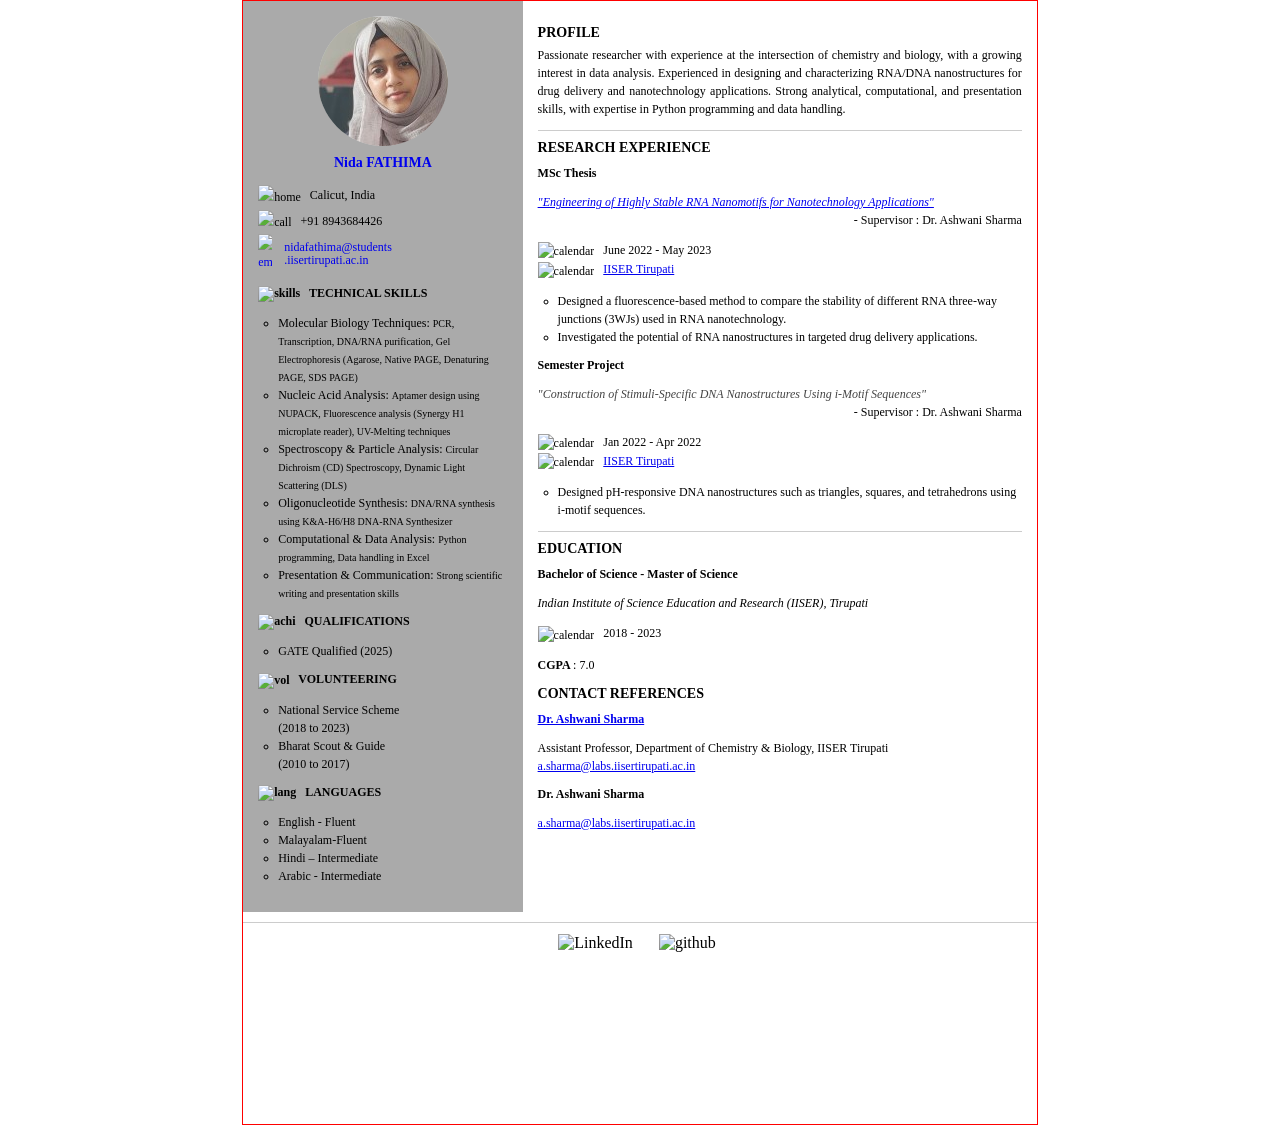
==== index.html @ d9ab9651 "cvy" ====
<!DOCTYPE html>

<html>

  <head>
    <title> Nida FATHIMA </title>
<!-- left column & right column-->
    <style>
      @page {
        size: A4;
        /*margin: 20mm;*/
      }
      body {
            width: 210mm;
    min-height: 297mm;
    margin: 0 auto;/*
        height: 842px;
        width: 595px;
        margin-left: auto;
        margin-right: auto;
        */
        /* delete later */ 
        border: 1px solid red;
      }
      h1 {
        font-size: 14px;
      }
      h2 {
        font-size: 12px;
      }
      p, ul {
        font-size: 12px;
        /* font-family: Verdana,Geneva,sans-serif; */
        font-family: Georgia, serif;
        line-height: 1.5;
      }
      .container {
        display: flex;
        width: 100%;
        justify-content: space-between;
        margin: 0 auto;
        /*background-color: lightgray;*/
      }
      .div1 {
        width: 34%; /* % of the container width */
        height: 90%; 
        overflow: hidden;
        background-color: #aaa;
        margin: 0 auto; /* Centers the div horizontally */
        padding: 15px;
        /*border: 1px solid blue;*/
      }
      .div2 {
        width: 66%; /* % of the container width */
        height: 90%; 
        overflow: hidden;
        background-color: white;
        margin: 0 auto; /* Centers the div horizontally */
        padding: 15px;
        /*border: 1px solid green;*/
      }
      .circle-container {
        position: relative;
        width: 130px; /* Circle width */
        height: 130px; /* Circle height */
        border-radius: 50%; /* Makes the container circular */
        overflow: hidden; /* Ensures the image stays within the circle */
        background-color: lightgray; /* Optional background for visualization */
        margin: 0px auto; /* Centers the container */
      }
      .circle-image {
        position: absolute;
        top: -10px; /* Moves the image upwards */
        left: 0;
        width: 100%; /* Ensures the image fits the width of the container */
        height: auto; /* Maintains aspect ratio */
        object-fit: cover; /* Crops the image to fit the circle */
      }
      .icon-text {
        display: inline-flex;
        align-items: center;
        gap: 20px; /* Space between icon and text */
      }
      .icon {
        width: 20px;
        height: 20px;
        background-size: cover;
        display: inline-block;
      }
      .icon-inline {
        height: auto; 
        vertical-align: middle;
        width: 14px;
        margin-right: 6px;
      }
    </style>
  </head>

  <body>
      
    <!-----------------  CONTAINER FOR WHOLE PAGE --------------------------------------------->
    <div class="container">

      <!-----------------    LEFT SIDE COLUMN  ------------------------------------------------>
      <div class="div1">
        <!-- my photo (may be removed)-->
        <div class="circle-container">
          <img src="Nida.jpeg" alt="photo" style="position: relative; top: 1px; right : 10px">
          </img>
        </div>
        
        <!-- my name (fixme:  github link)-->
        <h1>
          <a href="https://fathimanidaa.github.io/" style="text-align: center; display: block; margin: 0 auto; text-decoration: none;" target="_blank">Nida FATHIMA</a>
        </h1>

        <!--div style="display: flex; flex-direction: column; gap: 0px;">
  
          <div style="display: flex; align-items: center; padding: 0; margin: 0;">
            <img src="icons/location.png" style="width: 16px; height: 16px; margin-right: 5px;">
            <p>Calicut, India</p>
          </div>

          <div style="display: flex; align-items: center; padding: 0; margin: 0;">
            <img src="icons/call.png" style="width: 16px; height: 16px; margin-right: 5px;">
            <p>+91 8943684426</p>
          </div>

          <div style="display: flex; align-items: center; padding: 0; margin: 0;">
            <img src="icons/email.png" style="width: 16px; height: 16px; margin-right: 5px;">
            <p>
              <a href="mailto:nidafathima@students.iisertirupati.ac.in" style="display: flex; align-items: center; text-decoration: none; gap: 6px;">
                <span>
                  <span style="display: block;line-height:1.1;">nidafathima@students</span>
                  <span style="display: block;line-height:1.1;">.iisertirupati.ac.in</span>
                </span>
              </a>
            </p>
          </div>

        </div-->

        <!-- contact me -->
        <p style = "line-height:2;">
          <span style = "display: block;">
            <img src="icons/location.png" alt="home" class="icon-inline"> Calicut, India
          </span>
          <span style = "display: block;">
            <img src="icons/call.png" alt="call" class="icon-inline"> +91 8943684426 
          </span>
          <span style = "display: block;">
            <a href="mailto:nidafathima@students.iisertirupati.ac.in" style="display: flex; align-items: center; text-decoration: none; gap: 6px;">
              <img src="icons/email.png" alt="email" class="icon-inline">
              <span>
                <span style="display: block;line-height:1.1;">nidafathima@students</span>
                <span style="display: block;line-height:1.1;">.iisertirupati.ac.in</span>
              </span>
            </a>
          </span>
        </p>

        <!-- Skills -->
        <h2>
          <img src="icons/skills.png" alt="skills" class="icon-inline"> 
          TECHNICAL SKILLS
        </h2>
        <ul style="list-style-type: circle; padding-left: 10px; margin-left: 10px;">
          <li> 
            <span style = "display:black;">
              Molecular Biology Techniques: 
            </span>
            <span style = "display:black; font-size: 10px;">
              PCR, Transcription, DNA/RNA purification, Gel Electrophoresis (Agarose, Native PAGE, Denaturing PAGE, SDS PAGE)
            </span>
          <li> 
            <span style = "display:black;">
              Nucleic Acid Analysis: 
            </span>
            <span style = "display:black; font-size: 10px;">
              Aptamer design using NUPACK, Fluorescence analysis (Synergy H1 microplate reader), UV-Melting techniques
            </span>
          <li> 
            <span style = "display:black;">
              Spectroscopy & Particle Analysis: 
            </span>
            <span style = "display:black; font-size: 10px;">
              Circular Dichroism (CD) Spectroscopy, Dynamic Light Scattering (DLS)
            </span>
          <li> 
            <span style = "display:black;">
              Oligonucleotide Synthesis: 
            </span>
            <span style = "display:black; font-size: 10px;">
              DNA/RNA synthesis using K&A-H6/H8 DNA-RNA Synthesizer
            </span>
          <li> 
            <span style = "display:black;">
              Computational & Data Analysis: 
            </span>
            <span style = "display:black; font-size: 10px;">
              Python programming, Data handling in Excel
            </span>
          <li> 
            <span style = "display:black;">
              Presentation & Communication: 
            </span>
            <span style = "display:black; font-size: 10px;">
              Strong scientific writing and presentation skills
            </span>
        </ul>

        <!-- Inerests -->
        <h2>
          <img src="icons/achievements.png" alt="achi" class="icon-inline"> 
          QUALIFICATIONS
        </h2>
        <ul style="list-style-type: circle; padding-left: 10px; margin-left: 10px;">
          <li> GATE Qualified (2025)
        </ul>

        <!-- Inerests -->
        <h2> 
          <img src="icons/volunteering.png" alt="vol" class="icon-inline"> 
          VOLUNTEERING
        </h2>
        <ul style="list-style-type: circle; padding-left: 10px; margin-left: 10px;">
          <li> 
            <span style = "display: block"> 
              National Service Scheme 
            </span>
            <span style = "display: block"> 
              (2018 to 2023)
            </span>
          <li> 
            <span style = "display: block"> 
              Bharat Scout & Guide  
            </span>
            <span style = "display: block"> 
              (2010 to 2017)
            </span>
        </ul>

        <!-- Inerests -->
        <h2>
          <img src="icons/lang.png" alt="lang" class="icon-inline"> 
          LANGUAGES
        </h2>
        <ul style="list-style-type: circle; padding-left: 10px; margin-left: 10px;">
          <li> English - Fluent 
          <li> Malayalam-Fluent
          <li> Hindi – Intermediate
          <li> Arabic - Intermediate
        </ul>

      </div>
      <!-----------------  end of  LEFT SIDE COLUMN  ------------------------------------------>


      <!-----------------  RIGHT SIDE COLUMN  ------------------------------------------------>
      <div class="div2">
        <h1> PROFILE </h1>
        <p style="margin-top: -5px;  text-align: justify; margin-left: 0px; margin-right: 0px;"> 
          Passionate researcher with experience at the intersection of chemistry and biology, with a growing interest in data analysis. Experienced in designing and characterizing RNA/DNA nanostructures for drug delivery and nanotechnology applications. Strong analytical, computational, and presentation skills, with expertise in Python programming and data handling.
        </p>
        
        <div style="height: 1px; background-color: #ccc; width: 100%; margin-top: 10px;"></div>

        <!-- Job/research experiences  -->
        <h1>
          <!--img src="icons/job.png" alt="exper" class="icon-inline"--> 
          RESEARCH EXPERIENCE 
        </h1>

        <div class="job">
          <h2> MSc Thesis </h2>
          <p> 
            <span style = "color: #444; display: block; font-style: italic;">
              <a href = "https://github.com/basilkottilingal/Nida-CV/MasterThesis.pdf" target="_blank">
              "Engineering of Highly Stable RNA Nanomotifs for Nanotechnology Applications"
              </a>
            </span>
            <span style = "display: block; text-align:right">
            - Supervisor : Dr. Ashwani Sharma
            </span>
          </p>
          <p> 
            <span style = "display: block; text-align:light">
              <img src="icons/calendar.png" alt="calendar" class="icon-inline">
              June 2022 - May 2023 
            </span>
            <span style = "display: block; text-align:light">
              <img src="icons/location.png" alt="calendar" class="icon-inline">
              <a href="https://www.iisertirupati.ac.in/" target="_blank">IISER Tirupati</a>
            </span>
          </p>
          <ul style="list-style-type: circle; padding-left: 10px; margin-left: 10px;">
            <li> Designed a fluorescence-based method to compare the stability of different RNA three-way junctions (3WJs) used in RNA nanotechnology.
            <li> Investigated the potential of RNA nanostructures in targeted drug delivery applications.
          </ul>
        </div>

        <div class="job">
          <h2> Semester Project </h2>
          <p> 
            <span style = "color: #444; display: block; font-style: italic;">
              "Construction of Stimuli-Specific DNA Nanostructures Using i-Motif Sequences" 
            </span>
            <span style = "display: block; text-align:right">
            - Supervisor : Dr. Ashwani Sharma
            </span>
          </p>
          <p> 
            <span style = "display: block; text-align:light">
              <img src="icons/calendar.png" alt="calendar" class="icon-inline">
              Jan 2022 - Apr 2022
            </span>
            <span style = "display: block; text-align:light">
              <img src="icons/location.png" alt="calendar" class="icon-inline">
              <a href="https://www.iisertirupati.ac.in/" target="_blank">IISER Tirupati</a>
            </span>
          </p>
          <ul style="list-style-type: circle; padding-left: 10px; margin-left: 10px;">
            <li> Designed pH-responsive DNA nanostructures such as triangles, squares, and tetrahedrons using i-motif sequences. 
          </ul>
        </div>

          
        <div style="height: 1px; background-color: #ccc; width: 100%; margin-top: 10px;"></div>

        <!-- Education  -->
        <h1>
          <!--img src="icons/education.png" alt="exper" class="icon-inline"--> 
          EDUCATION
        </h1>
        <div class="job">
          <h2> Bachelor of Science - Master of Science </h2>
          <p> 
            <i>
              Indian Institute of Science Education and Research (IISER), Tirupati
            </i>
          </p>
          <p>
            <img src="icons/calendar.png" alt="calendar" class="icon-inline">
            2018 - 2023
          </p>
          <p>
            <b> CGPA </b> : 7.0
          </p>
        </div>

        
        <!-- Contact Reference  -->
        <h1>
          <!--img src="icons/education.png" alt="exper" class="icon-inline"--> 
          CONTACT REFERENCES
        </h1>
        <div class="job">
          <h2> 
            <a href = "https://www.iisertirupati.ac.in/faculty-details/?faculty_id=Bio-3&id=2124" target="_blank">Dr. Ashwani Sharma 
            </a>
          </h2>
          <p> 
            Assistant Professor, Department of Chemistry & Biology, IISER Tirupati
            <a href="a.sharma@labs.iisertirupati.ac.in">a.sharma@labs.iisertirupati.ac.in</a>
          </p>
        </div>
        <div class="job">
          <h2> Dr. Ashwani Sharma </h2>
          <p> 
            <a href="a.sharma@labs.iisertirupati.ac.in">a.sharma@labs.iisertirupati.ac.in</a>
          </p>
        </div>

      </div>
      <!-----------------  end of RIGHT SIDE COLUMN  ------------------------------------------>


    </div>
    <!----------------- end of CONTAINER FOR WHOLE PAGE --------------------------------------->
        
    <div style="height: 1px; background-color: #ccc; width: 100%; margin-top: 10px;"></div>


    <div style="display: flex; justify-content: center; gap: 20px; align-items: center; padding: 10px;">


  <a href="https://www.linkedin.com/in/nida-fathima51?original_referer=" target="_blank" rel="noopener noreferrer" style="text-decoration: none; color: inherit;">
    <img src="icons/linkedin.png" alt="LinkedIn" class="icon-inline">
  </a>

  <a href="https://github.com/fathimanidaa" target="_blank" rel="noopener noreferrer" style="text-decoration: none; color: inherit;">
    <img src="icons/github.png" alt="github" class="icon-inline">
  </a>

</div>


  </body>

</html>
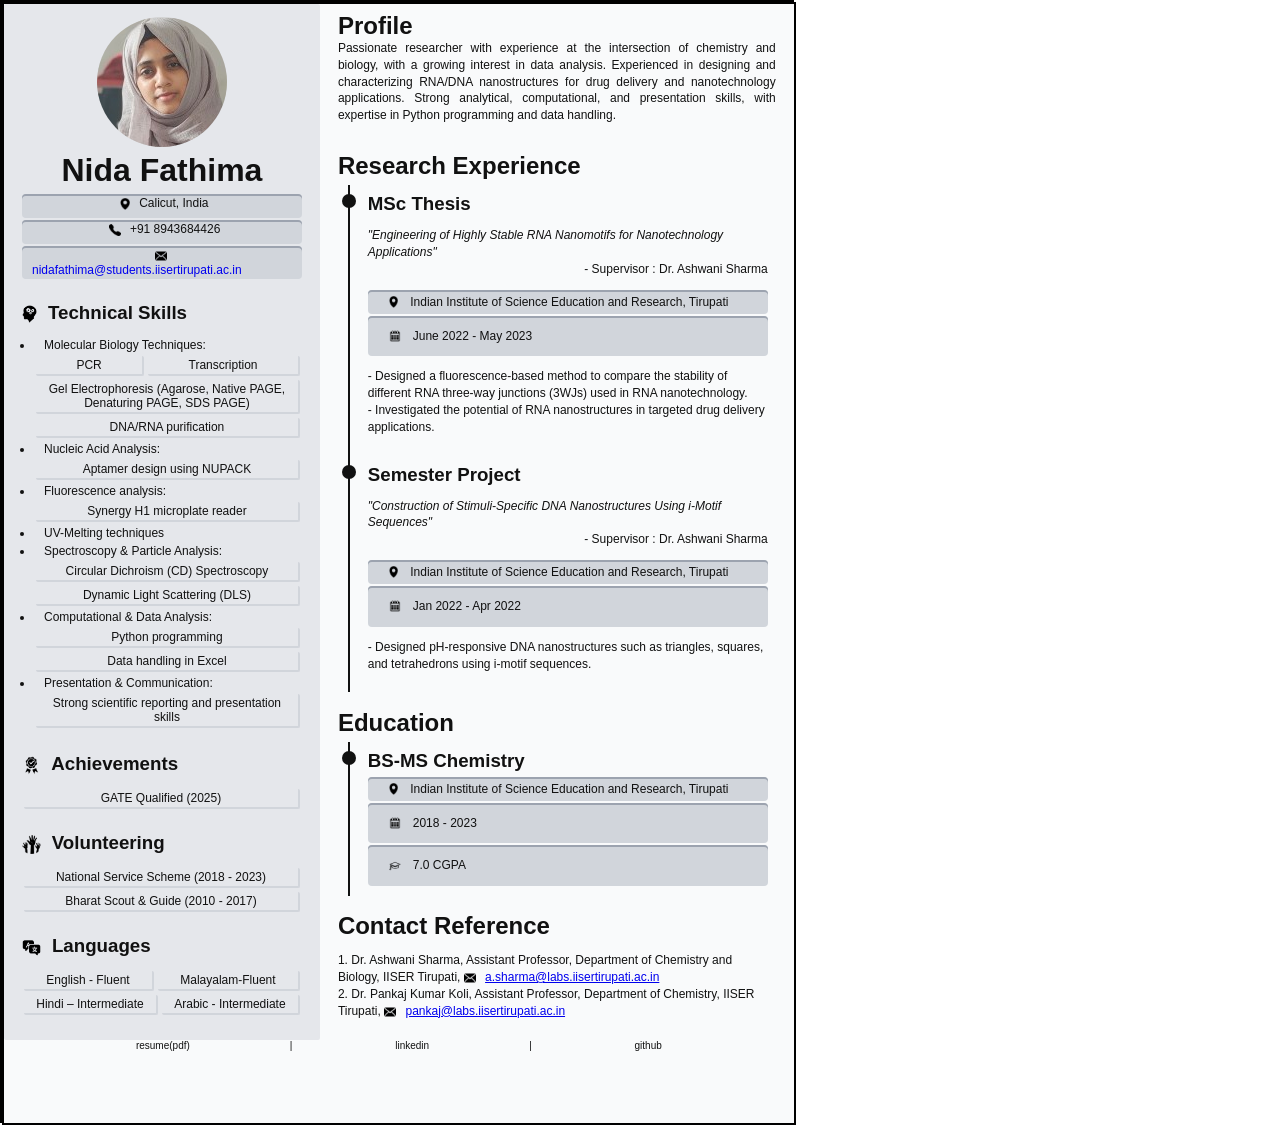
==== commit 5e1e8d69: "updated cv-2" ====
--- a/index.html
+++ b/index.html
@@ -1,400 +1,350 @@
+
 <!DOCTYPE html>
 
 <html>
 
   <head>
     <title> Nida FATHIMA </title>
-<!-- left column & right column-->
-    <style>
-      @page {
-        size: A4;
-        /*margin: 20mm;*/
-      }
-      body {
-            width: 210mm;
-    min-height: 297mm;
-    margin: 0 auto;/*
-        height: 842px;
-        width: 595px;
-        margin-left: auto;
-        margin-right: auto;
-        */
-        /* delete later */ 
-        border: 1px solid red;
-      }
-      h1 {
-        font-size: 14px;
-      }
-      h2 {
-        font-size: 12px;
-      }
-      p, ul {
-        font-size: 12px;
-        /* font-family: Verdana,Geneva,sans-serif; */
-        font-family: Georgia, serif;
-        line-height: 1.5;
-      }
-      .container {
-        display: flex;
-        width: 100%;
-        justify-content: space-between;
-        margin: 0 auto;
-        /*background-color: lightgray;*/
-      }
-      .div1 {
-        width: 34%; /* % of the container width */
-        height: 90%; 
-        overflow: hidden;
-        background-color: #aaa;
-        margin: 0 auto; /* Centers the div horizontally */
-        padding: 15px;
-        /*border: 1px solid blue;*/
-      }
-      .div2 {
-        width: 66%; /* % of the container width */
-        height: 90%; 
-        overflow: hidden;
-        background-color: white;
-        margin: 0 auto; /* Centers the div horizontally */
-        padding: 15px;
-        /*border: 1px solid green;*/
-      }
-      .circle-container {
-        position: relative;
-        width: 130px; /* Circle width */
-        height: 130px; /* Circle height */
-        border-radius: 50%; /* Makes the container circular */
-        overflow: hidden; /* Ensures the image stays within the circle */
-        background-color: lightgray; /* Optional background for visualization */
-        margin: 0px auto; /* Centers the container */
-      }
-      .circle-image {
-        position: absolute;
-        top: -10px; /* Moves the image upwards */
-        left: 0;
-        width: 100%; /* Ensures the image fits the width of the container */
-        height: auto; /* Maintains aspect ratio */
-        object-fit: cover; /* Crops the image to fit the circle */
-      }
-      .icon-text {
-        display: inline-flex;
-        align-items: center;
-        gap: 20px; /* Space between icon and text */
-      }
-      .icon {
-        width: 20px;
-        height: 20px;
-        background-size: cover;
-        display: inline-block;
-      }
-      .icon-inline {
-        height: auto; 
-        vertical-align: middle;
-        width: 14px;
-        margin-right: 6px;
-      }
-    </style>
+    <!--link rel="stylesheet" type="text/css" href="styles.css"-->
+    <meta charset="utf-8">
+    <meta name="viewport" content="width=device-width, initial-scale=1">
+    <link rel="stylesheet" href="./styles.css">
   </head>
-
   <body>
-      
-    <!-----------------  CONTAINER FOR WHOLE PAGE --------------------------------------------->
-    <div class="container">
-
-      <!-----------------    LEFT SIDE COLUMN  ------------------------------------------------>
-      <div class="div1">
-        <!-- my photo (may be removed)-->
+
+
+  <div class = "paper">
+  <div class = "container">
+  
+    <div class = "left-container">
+
+
+      <!-- FIRST TILE IN THE LEFT COLUMN -->
+      <!-- PICTURE AND CONTACT DETAILS -->
+			<div class="tile">
+        <!-- PIC -->
         <div class="circle-container">
-          <img src="Nida.jpeg" alt="photo" style="position: relative; top: 1px; right : 10px">
+          <img src="Nida.jpeg" alt="photo" style="position: relative; top: 1px; right : 20px">
           </img>
         </div>
-        
-        <!-- my name (fixme:  github link)-->
-        <h1>
-          <a href="https://fathimanidaa.github.io/" style="text-align: center; display: block; margin: 0 auto; text-decoration: none;" target="_blank">Nida FATHIMA</a>
+        <h1 style="text-align:center"> 
+          <a href="https://fathimanidaa.github.io/" style="display: flex; align-items: center;justify-content: center; text-decoration: none; color:inherit" target="_blank">
+            Nida Fathima 
+          </a>
         </h1>
-
-        <!--div style="display: flex; flex-direction: column; gap: 0px;">
-  
-          <div style="display: flex; align-items: center; padding: 0; margin: 0;">
-            <img src="icons/location.png" style="width: 16px; height: 16px; margin-right: 5px;">
-            <p>Calicut, India</p>
-          </div>
-
-          <div style="display: flex; align-items: center; padding: 0; margin: 0;">
-            <img src="icons/call.png" style="width: 16px; height: 16px; margin-right: 5px;">
-            <p>+91 8943684426</p>
-          </div>
-
-          <div style="display: flex; align-items: center; padding: 0; margin: 0;">
-            <img src="icons/email.png" style="width: 16px; height: 16px; margin-right: 5px;">
-            <p>
-              <a href="mailto:nidafathima@students.iisertirupati.ac.in" style="display: flex; align-items: center; text-decoration: none; gap: 6px;">
-                <span>
-                  <span style="display: block;line-height:1.1;">nidafathima@students</span>
-                  <span style="display: block;line-height:1.1;">.iisertirupati.ac.in</span>
-                </span>
-              </a>
-            </p>
-          </div>
-
-        </div-->
-
-        <!-- contact me -->
-        <p style = "line-height:2;">
-          <span style = "display: block;">
-            <img src="icons/location.png" alt="home" class="icon-inline"> Calicut, India
-          </span>
-          <span style = "display: block;">
-            <img src="icons/call.png" alt="call" class="icon-inline"> +91 8943684426 
-          </span>
-          <span style = "display: block;">
-            <a href="mailto:nidafathima@students.iisertirupati.ac.in" style="display: flex; align-items: center; text-decoration: none; gap: 6px;">
-              <img src="icons/email.png" alt="email" class="icon-inline">
+        <!-- CONTACT INFO -->
+        <div class="tile-info" style="text-align:center">
+            <i class="fa fa-certificate" aria-hidden="true"></i>
+            <img src="./icons/location.png" alt="home" class="icon-inline"> Calicut, India
+        </div>
+        <div class="tile-info" style="text-align:center">
+            <i class="fa fa-certificate" aria-hidden="true"></i>
+            <img src="./icons/call.png" alt="call" class="icon-inline"> +91 8943684426 
+        </div>
+        <div class="tile-info" style="text-align:center">
+            <i class="fa fa-certificate" aria-hidden="true"></i>
               <span>
-                <span style="display: block;line-height:1.1;">nidafathima@students</span>
-                <span style="display: block;line-height:1.1;">.iisertirupati.ac.in</span>
-              </span>
-            </a>
-          </span>
-        </p>
-
-        <!-- Skills -->
-        <h2>
-          <img src="icons/skills.png" alt="skills" class="icon-inline"> 
-          TECHNICAL SKILLS
-        </h2>
-        <ul style="list-style-type: circle; padding-left: 10px; margin-left: 10px;">
+                <img src="./icons/email.png" alt="email" class="icon-inline">
+              </span>
+              <span>
+                <a href="mailto:nidafathima@students.iisertirupati.ac.in" style="display: flex; align-items: center; text-decoration: none; gap: 6px;" target="_blank">
+                  nidafathima@students.iisertirupati.ac.in
+                </a>
+              </span>
+        </div>
+			</div> <!-- tile -->
+
+
+      <!-- SECOND TILE IN THE LEFT COLUMN -->
+      <!-- TECHNICAL SKILLS -->
+			<div class="tile" >
+				<h3>
+          <img src="./icons/skills.png" alt="skills" class="icon-inline"> 
+          Technical Skills
+        </h3>
+        <ul class="keywords-head">
+        <!--p> <b> Molecular Biology Techniques: </b> </p-->
+        <li> Molecular Biology Techniques: </li>
+        <ul class="keywords">
+          <li> PCR </li>
+          <li> Transcription </li>
+          <li> Gel Electrophoresis (Agarose, Native PAGE, Denaturing PAGE, SDS PAGE) </li>
+          <li> DNA/RNA purification </li>
+        </ul>
+        <!--p> <b> Nucleic Acid Analysis: </b></p-->
+        <li> Nucleic Acid Analysis: </li>
+        <ul class="keywords">
+          <li> Aptamer design using NUPACK </li>
+        </ul>
+        <li> Fluorescence analysis: </li>
+        <ul class="keywords">
+          <li> Synergy H1 microplate reader </li>
+        </ul>
+        <li> UV-Melting techniques </li>
+        <!--p> <b> Spectroscopy & Particle Analysis: </b></p-->
+        <li> Spectroscopy & Particle Analysis: </li>
+        <ul class="keywords">
+          <li>Circular Dichroism (CD) Spectroscopy </li>
+          <li> Dynamic Light Scattering (DLS) </li>
+        </ul>
+        <!--p><b>Computational & Data Analysis: </b></p-->
+        <li>Computational & Data Analysis: </li>
+        <ul class="keywords">
+           <li> Python programming </li>
+           <li> Data handling in Excel </li>
+        </ul>
+        <!--p><b> Presentation & Communication: </b></p-->       
+        <li> Presentation & Communication: </li>       
+        <ul class="keywords">
+           <li> Strong scientific reporting and presentation skills </li>
+        </ul>
+        </ul>
+			</div> <!-- tile -->
+
+      <!-- THIRD TILE IN THE LEFT COLUMN -->
+      <!-- ACHI SKILLS -->
+			<div class="tile">
+				<h3>
+          <img src="./icons/achievements.png" alt="achi" class="icon-inline"> 
+          Achievements
+        </h3>
+        <ul class="keywords">
+           <li>
+                <a href="https://en.wikipedia.org/wiki/Graduate_Aptitude_Test_in_Engineering" style="display: flex; align-items: center; justify-content: center; text-decoration: none; color:inherit" target="_blank">
+              GATE Qualified (2025)
+                </a>
+           </li>
+        </ul>
+      </div>
+
+
+      <!-- FOURTH TILE IN THE LEFT COLUMN -->
+      <!-- VOLUNTEERING -->
+			<div class="tile">
+				<h3>
+          <img src="./icons/volunteering.png" alt="volunt" class="icon-inline"> 
+          Volunteering
+        </h3>
+        <ul class="keywords">
           <li> 
-            <span style = "display:black;">
-              Molecular Biology Techniques: 
-            </span>
-            <span style = "display:black; font-size: 10px;">
-              PCR, Transcription, DNA/RNA purification, Gel Electrophoresis (Agarose, Native PAGE, Denaturing PAGE, SDS PAGE)
-            </span>
+              National Service Scheme 
+              (2018 - 2023)
           <li> 
-            <span style = "display:black;">
-              Nucleic Acid Analysis: 
-            </span>
-            <span style = "display:black; font-size: 10px;">
-              Aptamer design using NUPACK, Fluorescence analysis (Synergy H1 microplate reader), UV-Melting techniques
-            </span>
-          <li> 
-            <span style = "display:black;">
-              Spectroscopy & Particle Analysis: 
-            </span>
-            <span style = "display:black; font-size: 10px;">
-              Circular Dichroism (CD) Spectroscopy, Dynamic Light Scattering (DLS)
-            </span>
-          <li> 
-            <span style = "display:black;">
-              Oligonucleotide Synthesis: 
-            </span>
-            <span style = "display:black; font-size: 10px;">
-              DNA/RNA synthesis using K&A-H6/H8 DNA-RNA Synthesizer
-            </span>
-          <li> 
-            <span style = "display:black;">
-              Computational & Data Analysis: 
-            </span>
-            <span style = "display:black; font-size: 10px;">
-              Python programming, Data handling in Excel
-            </span>
-          <li> 
-            <span style = "display:black;">
-              Presentation & Communication: 
-            </span>
-            <span style = "display:black; font-size: 10px;">
-              Strong scientific writing and presentation skills
-            </span>
-        </ul>
-
-        <!-- Inerests -->
-        <h2>
-          <img src="icons/achievements.png" alt="achi" class="icon-inline"> 
-          QUALIFICATIONS
-        </h2>
-        <ul style="list-style-type: circle; padding-left: 10px; margin-left: 10px;">
-          <li> GATE Qualified (2025)
-        </ul>
-
-        <!-- Inerests -->
-        <h2> 
-          <img src="icons/volunteering.png" alt="vol" class="icon-inline"> 
-          VOLUNTEERING
-        </h2>
-        <ul style="list-style-type: circle; padding-left: 10px; margin-left: 10px;">
-          <li> 
-            <span style = "display: block"> 
-              National Service Scheme 
-            </span>
-            <span style = "display: block"> 
-              (2018 to 2023)
-            </span>
-          <li> 
-            <span style = "display: block"> 
               Bharat Scout & Guide  
-            </span>
-            <span style = "display: block"> 
-              (2010 to 2017)
-            </span>
-        </ul>
-
-        <!-- Inerests -->
-        <h2>
-          <img src="icons/lang.png" alt="lang" class="icon-inline"> 
-          LANGUAGES
-        </h2>
-        <ul style="list-style-type: circle; padding-left: 10px; margin-left: 10px;">
+              (2010 - 2017)
+        </ul>
+      </div>
+
+      <!-- FIFTH TILE IN THE LEFT COLUMN -->
+      <!-- LANGUAGES -->
+			<div class="tile">
+				<h3>
+          <img src="./icons/lang.png" alt="lang" class="icon-inline"> 
+          Languages
+        </h3>
+        <ul class="keywords">
           <li> English - Fluent 
           <li> Malayalam-Fluent
           <li> Hindi – Intermediate
           <li> Arabic - Intermediate
         </ul>
-
       </div>
-      <!-----------------  end of  LEFT SIDE COLUMN  ------------------------------------------>
-
-
-      <!-----------------  RIGHT SIDE COLUMN  ------------------------------------------------>
-      <div class="div2">
-        <h1> PROFILE </h1>
+
+    <!-- end of LEFT CNTAINER -->
+		</div> <!-- left-contianer-->
+
+
+  <!-----------RIGHT SIDE -->
+    <div class = "right-container">
+
+      <!-- FIRST TILE IN THE RIGHT COLUMN -->
+      <!-- ABOUT -->
+			<div class="tile" style = "padding-bottom:0.2em">
+        <h2> Profile </h2>
         <p style="margin-top: -5px;  text-align: justify; margin-left: 0px; margin-right: 0px;"> 
           Passionate researcher with experience at the intersection of chemistry and biology, with a growing interest in data analysis. Experienced in designing and characterizing RNA/DNA nanostructures for drug delivery and nanotechnology applications. Strong analytical, computational, and presentation skills, with expertise in Python programming and data handling.
         </p>
-        
-        <div style="height: 1px; background-color: #ccc; width: 100%; margin-top: 10px;"></div>
-
-        <!-- Job/research experiences  -->
-        <h1>
-          <!--img src="icons/job.png" alt="exper" class="icon-inline"--> 
-          RESEARCH EXPERIENCE 
-        </h1>
-
-        <div class="job">
-          <h2> MSc Thesis </h2>
-          <p> 
-            <span style = "color: #444; display: block; font-style: italic;">
-              <a href = "https://github.com/basilkottilingal/Nida-CV/MasterThesis.pdf" target="_blank">
-              "Engineering of Highly Stable RNA Nanomotifs for Nanotechnology Applications"
+      </div>
+
+
+	  <div class="tile" style = "padding-bottom:0.2em">
+      <h2> Research Experience </h2>
+			<div class="timeline-both">
+		    <div class="timeline-each">
+		      <div class="timeline-left">
+             <div class="timeline-line"></div>
+             <div class="timeline-circle"></div>
+		      </div>
+		      <div class="timeline-right">
+            <h3> MSc Thesis </h3>
+            <!-- TITLE -->
+            <p> 
+              <span style = "display: block; font-style: italic;">
+                <a href = "https://github.com/fathimanidaa/fathimanidaa.github.io/MasterThesis.pdf" style="display: flex; align-items: center;justify-content: center; text-decoration: none; color:inherit" target="_blank">
+                "Engineering of Highly Stable RNA Nanomotifs for Nanotechnology Applications"
+                </a>
+              </span>
+              <span style = "display: block; text-align:right">
+                - Supervisor : Dr. Ashwani Sharma
+              </span>
+            </p>
+            <!-- LOCATION -->
+            <div class="tile-info" style="display: flex;align-items: center;gap: 0.5em;">
+              <i class="fa fa-certificate" aria-hidden="true"></i>
+              <img src="./icons/location.png" alt="home" class="icon-inline"> 
+              <a href="https://www.iisertirupati.ac.in/" style="display: flex; align-items: center;justify-content: center; text-decoration: none; color:inherit" target="_blank">
+                Indian Institute of Science Education and Research, Tirupati
               </a>
-            </span>
-            <span style = "display: block; text-align:right">
-            - Supervisor : Dr. Ashwani Sharma
-            </span>
-          </p>
-          <p> 
-            <span style = "display: block; text-align:light">
-              <img src="icons/calendar.png" alt="calendar" class="icon-inline">
-              June 2022 - May 2023 
-            </span>
-            <span style = "display: block; text-align:light">
-              <img src="icons/location.png" alt="calendar" class="icon-inline">
-              <a href="https://www.iisertirupati.ac.in/" target="_blank">IISER Tirupati</a>
-            </span>
-          </p>
-          <ul style="list-style-type: circle; padding-left: 10px; margin-left: 10px;">
-            <li> Designed a fluorescence-based method to compare the stability of different RNA three-way junctions (3WJs) used in RNA nanotechnology.
-            <li> Investigated the potential of RNA nanostructures in targeted drug delivery applications.
-          </ul>
-        </div>
-
-        <div class="job">
-          <h2> Semester Project </h2>
-          <p> 
-            <span style = "color: #444; display: block; font-style: italic;">
-              "Construction of Stimuli-Specific DNA Nanostructures Using i-Motif Sequences" 
-            </span>
-            <span style = "display: block; text-align:right">
-            - Supervisor : Dr. Ashwani Sharma
-            </span>
-          </p>
-          <p> 
-            <span style = "display: block; text-align:light">
-              <img src="icons/calendar.png" alt="calendar" class="icon-inline">
-              Jan 2022 - Apr 2022
-            </span>
-            <span style = "display: block; text-align:light">
-              <img src="icons/location.png" alt="calendar" class="icon-inline">
-              <a href="https://www.iisertirupati.ac.in/" target="_blank">IISER Tirupati</a>
-            </span>
-          </p>
-          <ul style="list-style-type: circle; padding-left: 10px; margin-left: 10px;">
-            <li> Designed pH-responsive DNA nanostructures such as triangles, squares, and tetrahedrons using i-motif sequences. 
-          </ul>
-        </div>
-
-          
-        <div style="height: 1px; background-color: #ccc; width: 100%; margin-top: 10px;"></div>
-
-        <!-- Education  -->
-        <h1>
-          <!--img src="icons/education.png" alt="exper" class="icon-inline"--> 
-          EDUCATION
-        </h1>
-        <div class="job">
-          <h2> Bachelor of Science - Master of Science </h2>
-          <p> 
-            <i>
-              Indian Institute of Science Education and Research (IISER), Tirupati
-            </i>
-          </p>
-          <p>
-            <img src="icons/calendar.png" alt="calendar" class="icon-inline">
-            2018 - 2023
-          </p>
-          <p>
-            <b> CGPA </b> : 7.0
-          </p>
-        </div>
-
-        
-        <!-- Contact Reference  -->
-        <h1>
-          <!--img src="icons/education.png" alt="exper" class="icon-inline"--> 
-          CONTACT REFERENCES
-        </h1>
-        <div class="job">
-          <h2> 
-            <a href = "https://www.iisertirupati.ac.in/faculty-details/?faculty_id=Bio-3&id=2124" target="_blank">Dr. Ashwani Sharma 
-            </a>
-          </h2>
-          <p> 
-            Assistant Professor, Department of Chemistry & Biology, IISER Tirupati
-            <a href="a.sharma@labs.iisertirupati.ac.in">a.sharma@labs.iisertirupati.ac.in</a>
-          </p>
-        </div>
-        <div class="job">
-          <h2> Dr. Ashwani Sharma </h2>
-          <p> 
-            <a href="a.sharma@labs.iisertirupati.ac.in">a.sharma@labs.iisertirupati.ac.in</a>
-          </p>
-        </div>
-
-      </div>
-      <!-----------------  end of RIGHT SIDE COLUMN  ------------------------------------------>
-
-
-    </div>
-    <!----------------- end of CONTAINER FOR WHOLE PAGE --------------------------------------->
-        
-    <div style="height: 1px; background-color: #ccc; width: 100%; margin-top: 10px;"></div>
-
-
-    <div style="display: flex; justify-content: center; gap: 20px; align-items: center; padding: 10px;">
-
-
-  <a href="https://www.linkedin.com/in/nida-fathima51?original_referer=" target="_blank" rel="noopener noreferrer" style="text-decoration: none; color: inherit;">
-    <img src="icons/linkedin.png" alt="LinkedIn" class="icon-inline">
-  </a>
-
-  <a href="https://github.com/fathimanidaa" target="_blank" rel="noopener noreferrer" style="text-decoration: none; color: inherit;">
-    <img src="icons/github.png" alt="github" class="icon-inline">
-  </a>
-
-</div>
-
-
+            </div>
+            <!-- DURING -->
+            <div class="tile-info" style="display: flex;align-items: center;gap: 0.5em; padding-top :0; padding-bottom:0;">
+              <i class="fa fa-certificate" aria-hidden="true"></i>
+              <img src="./icons/calendar.png" alt="calendar" class="icon-inline">
+              <p>  June 2022 - May 2023 
+              </p>
+            </div>
+            <!-- DEscription of project --> 
+            <p>
+              <span style = "display: block;">
+               - Designed a fluorescence-based method to compare the stability of different RNA three-way junctions (3WJs) used in RNA nanotechnology.
+              </span> 
+              <span style = "display: block;">
+               - Investigated the potential of RNA nanostructures in targeted drug delivery applications.
+              </span> 
+            </p>
+		      </div>
+		    </div>
+        <!-- NEXT EXPERIENCE -->
+		    <div class="timeline-each">
+		      <div class="timeline-left">
+             <div class="timeline-line"></div>
+             <div class="timeline-circle"></div>
+		      </div>
+		      <div class="timeline-right">
+            <h3> Semester Project </h3>
+            <!-- TITLE -->
+            <p> 
+              <span style = "display: block; font-style: italic;">
+                "Construction of Stimuli-Specific DNA Nanostructures Using i-Motif Sequences" 
+              </span>
+              <span style = "display: block; text-align:right">
+                - Supervisor : Dr. Ashwani Sharma
+              </span>
+            </p>
+            <!-- LOCATION -->
+            <div class="tile-info" style="display: flex;align-items: center;gap: 0.5em;">
+              <i class="fa fa-certificate" aria-hidden="true"></i>
+              <img src="./icons/location.png" alt="home" class="icon-inline"> 
+              <a href="https://www.iisertirupati.ac.in/" style="display: flex; align-items: center;justify-content: center; text-decoration: none; color:inherit" target="_blank">
+                Indian Institute of Science Education and Research, Tirupati
+              </a>
+            </div>
+            <!-- DURING -->
+            <div class="tile-info" style="display: flex;align-items: center;gap: 0.5em; padding-top :0; padding-bottom:0;">
+              <i class="fa fa-certificate" aria-hidden="true"></i>
+              <img src="./icons/calendar.png" alt="calendar" class="icon-inline">
+              <p>
+                Jan 2022 - Apr 2022
+              </p>
+            </div>
+            <!-- DEscription of project --> 
+            <p>
+              - Designed pH-responsive DNA nanostructures such as triangles, squares, and tetrahedrons using i-motif sequences. 
+            </p>
+		      </div>
+		    </div>
+        <!-- End of experience block -->
+		  </div> <!--timeline-both-->
+		</div> <!--tile-->
+
+	  <div class="tile" style = "padding-bottom:0.2em">
+      <h2> Education </h2>
+			<div class="timeline-both">
+		    <div class="timeline-each">
+		      <div class="timeline-left">
+             <div class="timeline-line"></div>
+             <div class="timeline-circle"></div>
+		      </div>
+		      <div class="timeline-right">
+            <h3> BS-MS Chemistry</h3>
+            <!-- TITLE >
+            <p> Bachelor of Science and Master of Science
+                 Supervisor : Dr. Ashwani Sharma
+            </p-->
+            <!-- LOCATION -->
+            <div class="tile-info" style="display: flex;align-items: center;gap: 0.5em;">
+              <i class="fa fa-certificate" aria-hidden="true"></i>
+              <img src="./icons/location.png" alt="home" class="icon-inline"> 
+              <a href="https://www.iisertirupati.ac.in/" style="display: flex; align-items: center;justify-content: center; text-decoration: none; color:inherit" target="_blank">
+                Indian Institute of Science Education and Research, Tirupati
+              </a>
+            </div>
+            <!-- DURING -->
+            <div class="tile-info" style="display: flex;align-items: center;gap: 0.5em; padding-top :0; padding-bottom:0;">
+              <i class="fa fa-certificate" aria-hidden="true"></i>
+              <img src="./icons/calendar.png" alt="calendar" class="icon-inline">
+              <p> 2018 - 2023
+              </p>
+            </div>
+            <!-- CGPA -->
+            <div class="tile-info" style="display: flex;align-items: center;gap: 0.5em; padding-top :0; padding-bottom:0;">
+              <i class="fa fa-certificate" aria-hidden="true"></i>
+              <img src="./icons/education.png" alt="cgpa" class="icon-inline">
+              <p> 7.0 CGPA
+              </p>
+            </div>
+		      </div>
+		    </div>
+        <!-- End of experience block -->
+		  </div> <!--timeline-both-->
+		</div> <!--tile-->
+
+	  <div class="tile" style = "padding-bottom:0.2em">
+      <h2> Contact Reference </h2>
+        <p>
+          <span style = "display: block;">
+            1. <a href = "https://www.iisertirupati.ac.in/faculty-details/?faculty_id=Bio-3&id=2124" style="text-decoration: none; color:inherit" target="_blank">
+                Dr. Ashwani Sharma,
+              </a>
+              Assistant Professor, Department of Chemistry and Biology,
+              <a href="https://www.iisertirupati.ac.in/faculty/" style="text-decoration: none; color:inherit" target="_blank">IISER Tirupati,</a>
+            <img src="./icons/email.png" alt="email" class="icon-inline">
+            <a href="mailto:a.sharma@labs.iisertirupati.ac.in">a.sharma@labs.iisertirupati.ac.in</a>
+          </span>
+          <span style = "display: block;">
+            2. Dr. Pankaj Kumar Koli,  
+              Assistant Professor, Department of Chemistry,
+              <a href="https://www.iisertirupati.ac.in/faculty/" style="text-decoration: none; color:inherit" target="_blank">IISER Tirupati,</a>
+            <img src="./icons/email.png" alt="email" class="icon-inline">
+            <a href="mailto:pankaj@labs.iisertirupati.ac.in">pankaj@labs.iisertirupati.ac.in</a>
+          </span>
+        </p>
+		  </div> <!--tile-->
+
+    </div> <!---End of right col-->
+
+  </div>
+  <div class="foot-container">
+    <!-- FIND ME -->       
+    <ul class="find-me">
+      <li>  
+        <a href="https://github.com/fathimanidaa.github.io/resume.pdf" style="display: flex; align-items: center;justify-content: center; text-decoration: none; color:inherit" target="_blank">
+         resume(pdf)
+        </a>
+      </li>
+      <li>  
+        <a href="https://www.linkedin.com/in/nida-fathima51?original_referer=" target="_blank" rel="noopener noreferrer" style="text-decoration: none; color: inherit;">
+          linkedin
+        </a>
+      </li>
+      <li>  
+        <a href="https://github.com/fathimanidaa" target="_blank" rel="noopener noreferrer" style="text-decoration: none; color: inherit;">
+          github
+        </a>
+      </li>
+    </ul>
+  </div>
+
+
+  </div>
   </body>
-
-</html>
--- a/styles.css
+++ b/styles.css
@@ -0,0 +1,274 @@
+html, body {
+  /*background-color: #F9FAFB;
+  background-color: lightblue;
+  */
+  color: #111;
+  font-family: 'Segoe UI', sans-serif;
+  box-sizing: border-box;
+  /*height: 100vh;*/
+  height: 297mm;
+  width: 210mm;
+  height: 297mm;
+  margin: 0;
+  padding: 0;
+  border: 2px solid black;
+  /*overflow: hidden;*/
+}
+
+*, *::before, *::after {
+  box-sizing: border-box;
+}
+
+.paper {
+  width: 100%;
+  height: 100%;
+  padding: 0;
+  margin: 0;
+  display: flex;
+  flex-direction: column;
+}
+
+h1, h2, h3,
+small, .muted {
+  color: #111;
+}
+
+.container {
+  width: 100%;
+  background: #F9FAFB;
+  display: flex;
+  flex-direction: row;
+  gap: 0px;
+  padding: 0;
+  margin: 0;
+}
+
+.foot-container {
+  width: 100%;
+  background: #F9FAFB;
+  display: flex;
+  justify-content: center;
+  padding: 0 0;
+  margin: 0;
+  min-height: 10px;
+  flex-grow: 1;
+}
+
+.container+.foot-container{
+  margin-top: 0;
+}
+
+.left-container {
+  width: 40%;
+  margin: 0;
+  background: #E5E7EB;
+  padding: 0;
+  border-radius: 2px;
+}
+
+.right-container {
+  width: 60%;
+  margin: 0;
+  padding: 0;
+  border-radius: 2px;
+}
+
+.left-container::after, 
+.right-container::after {
+  content: '';
+  display: table;
+  clear: both;
+}
+
+.icon-inline {
+  height: 1em;
+  vertical-align: middle;
+  width: auto;
+  margin-right: 6px;
+}
+
+.tile {
+  position: relative;
+  margin: 0 10px 5px 10px;
+  border-radius: 2px;
+  padding: 0.5em;
+}
+
+.tile-info {
+  background: #D1D5DB;
+  padding: 2px 10px;
+  margin-bottom: 2px;
+  font-size: 12px;
+  box-shadow: inset 0 2px 0 #9CA3AF;
+  border-radius: 4px;
+  min-height: 2em;
+}
+
+.tile-info p {
+  margin: 0.2em;
+  line-height: 1; 
+}
+
+.tile-info img, .tile-info i {
+  height: 1em;
+  vertical-align: middle;
+}
+
+.tile-info i {
+  margin-right: 5px;
+}
+
+.keywords-head {
+  font-size: 0.75rem;
+  padding: 0;
+  margin-bottom: 0.2em;
+  padding-left: 1.0em;
+}
+
+.keywords-head li {
+  padding: 2px 10px;
+}
+
+.tile::after {
+  display: table;
+  clear: both;
+}
+
+.tile h1, .tile h2, .tile h3 {
+  margin-top: 0;
+  margin-bottom: 5px;
+}
+
+.tile p {
+  font-size: 0.75rem;
+  margin: 1em 0;
+  line-height: 1.4;
+}
+
+.tile::before {
+  position: absolute;
+  top: 16px;
+  right: 100%;
+  height: 0;
+  width: 0;
+  border: 7px solid transparent;
+  border-right: 7px solid #333C42;
+}
+
+.keywords {
+  font-size: 0.75rem;
+  padding: 0;
+  margin-bottom: 0;
+  display: flex;
+  flex-wrap: wrap;
+  justify-content: center;
+}
+
+.keywords li {
+  border-right: 2px solid #D1D5DB;
+  border-bottom: 2px solid #D1D5DB;
+  border-radius: 2px;
+  display: inline-block;
+  padding: 2px 10px;
+  margin: 2px;
+  text-align: center;
+  flex-grow: 1;
+}
+
+.circle-container {
+  position: relative;
+  width: 130px;
+  height: 130px;
+  border-radius: 50%;
+  overflow: hidden;
+  background-color: lightgray;
+  margin: 5px auto;
+}
+
+.circle-image {
+  position: absolute;
+  top: -10px;
+  left: 0;
+  width: 100%;
+  height: auto;
+  object-fit: cover;
+}
+
+.timeline-both {
+  position: relative;
+  width: 100%;
+  margin: 0;
+  background: #2B343A;
+  gap: 0px;
+  padding: 0;
+}
+
+.timeline-each {
+  position: relative;
+  width: 100%;
+  display: flex;
+  min-height: 50px;
+}
+
+.timeline-left {
+  position: relative;
+  width: 5%;
+  background: #F9FAFB;
+}
+
+.timeline-line {
+  position: absolute;
+  left: 50%;
+  top: 0;
+  transform: translateX(-50%);
+  width: 2px;
+  height: 100%;
+  background-color: #111;
+}
+
+.timeline-circle {
+  position: absolute;
+  left: 50%;
+  top: 1em;
+  transform: translate(-50%, -50%);
+  width: 14px;
+  height: 14px;
+  background-color: #111;
+  border-radius: 50%;
+  z-index: 1;
+}
+
+.timeline-right {
+  position: relative;
+  height: 100%;
+  width: 95%;
+  margin: 0;
+  background: #F9FAFB;
+  padding: 0.5em;
+}
+
+.find-me {
+  padding: 0;
+  margin-top: 0;
+  margin-bottom: 0;
+  display: flex;
+  flex-wrap: wrap;
+  justify-content: center;
+}
+
+
+.find-me li {
+  border-radius: 2px;
+  display: inline-block;
+  padding: 0;
+  margin: 0;
+  text-align: center;
+  flex-grow: 1;
+  font-size: 0.625rem;
+}
+
+.find-me li:not(:first-child)::before {
+  content: "|";
+  margin: 0 10em;
+}
+
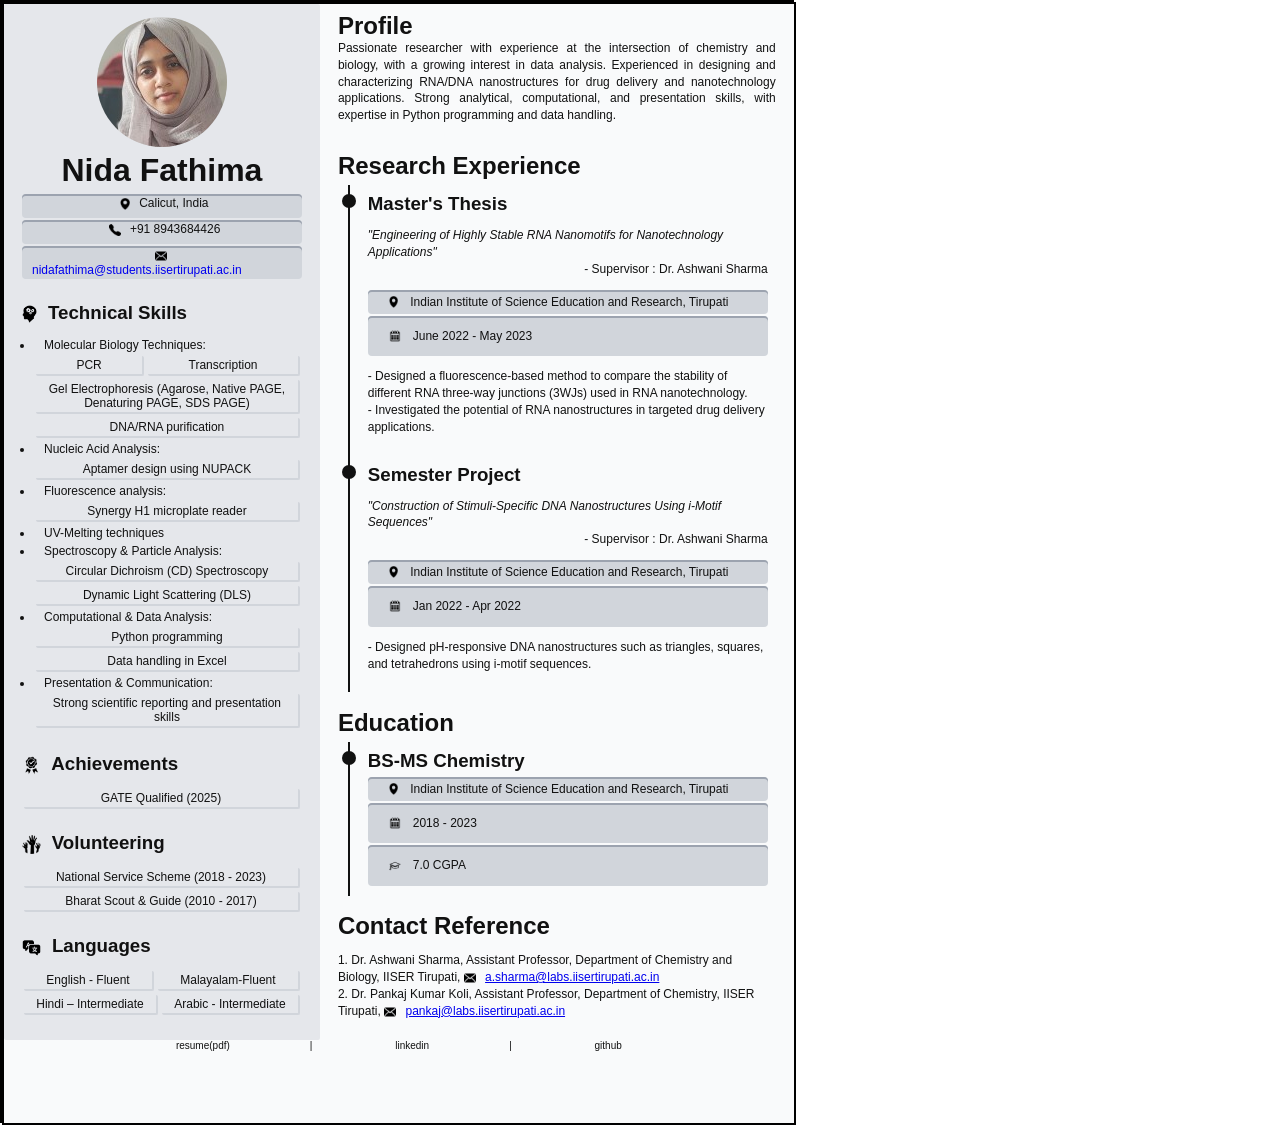
==== commit 1ad8f4e3: "Updated cv" ====
--- a/index.html
+++ b/index.html
@@ -1,5 +1,8 @@
-
 <!DOCTYPE html>
+
+<!-- Create the pdf :
+$ wkhtmltopdf   --page-width 150   --page-height 212 --enable-local-file-access resume.html resume.pdf
+-->
 
 <html>
 
@@ -29,7 +32,7 @@
         </div>
         <h1 style="text-align:center"> 
           <a href="https://fathimanidaa.github.io/" style="display: flex; align-items: center;justify-content: center; text-decoration: none; color:inherit" target="_blank">
-            Nida Fathima 
+            Nida Fathima
           </a>
         </h1>
         <!-- CONTACT INFO -->
@@ -176,11 +179,11 @@
              <div class="timeline-circle"></div>
 		      </div>
 		      <div class="timeline-right">
-            <h3> MSc Thesis </h3>
+            <h3> Master's Thesis </h3>
             <!-- TITLE -->
             <p> 
               <span style = "display: block; font-style: italic;">
-                <a href = "https://github.com/fathimanidaa/fathimanidaa.github.io/MasterThesis.pdf" style="display: flex; align-items: center;justify-content: center; text-decoration: none; color:inherit" target="_blank">
+                <a href = "https://github.com/fathimanidaa/fathimanidaa.github.io/blob/main/MasterThesis.pdf" style="display: flex; align-items: center;justify-content: center; text-decoration: none; color:inherit" target="_blank">
                 "Engineering of Highly Stable RNA Nanomotifs for Nanotechnology Applications"
                 </a>
               </span>
@@ -328,7 +331,7 @@
     <!-- FIND ME -->       
     <ul class="find-me">
       <li>  
-        <a href="https://github.com/fathimanidaa.github.io/resume.pdf" style="display: flex; align-items: center;justify-content: center; text-decoration: none; color:inherit" target="_blank">
+        <a href="https://github.com/fathimanidaa/fathimanidaa.github.io/blob/main/resume.pdf" style="display: flex; align-items: center;justify-content: center; text-decoration: none; color:inherit" target="_blank">
          resume(pdf)
         </a>
       </li>
--- a/styles.css
+++ b/styles.css
@@ -269,6 +269,6 @@
 
 .find-me li:not(:first-child)::before {
   content: "|";
-  margin: 0 10em;
-}
-
+  margin: 0 8em;
+}
+
